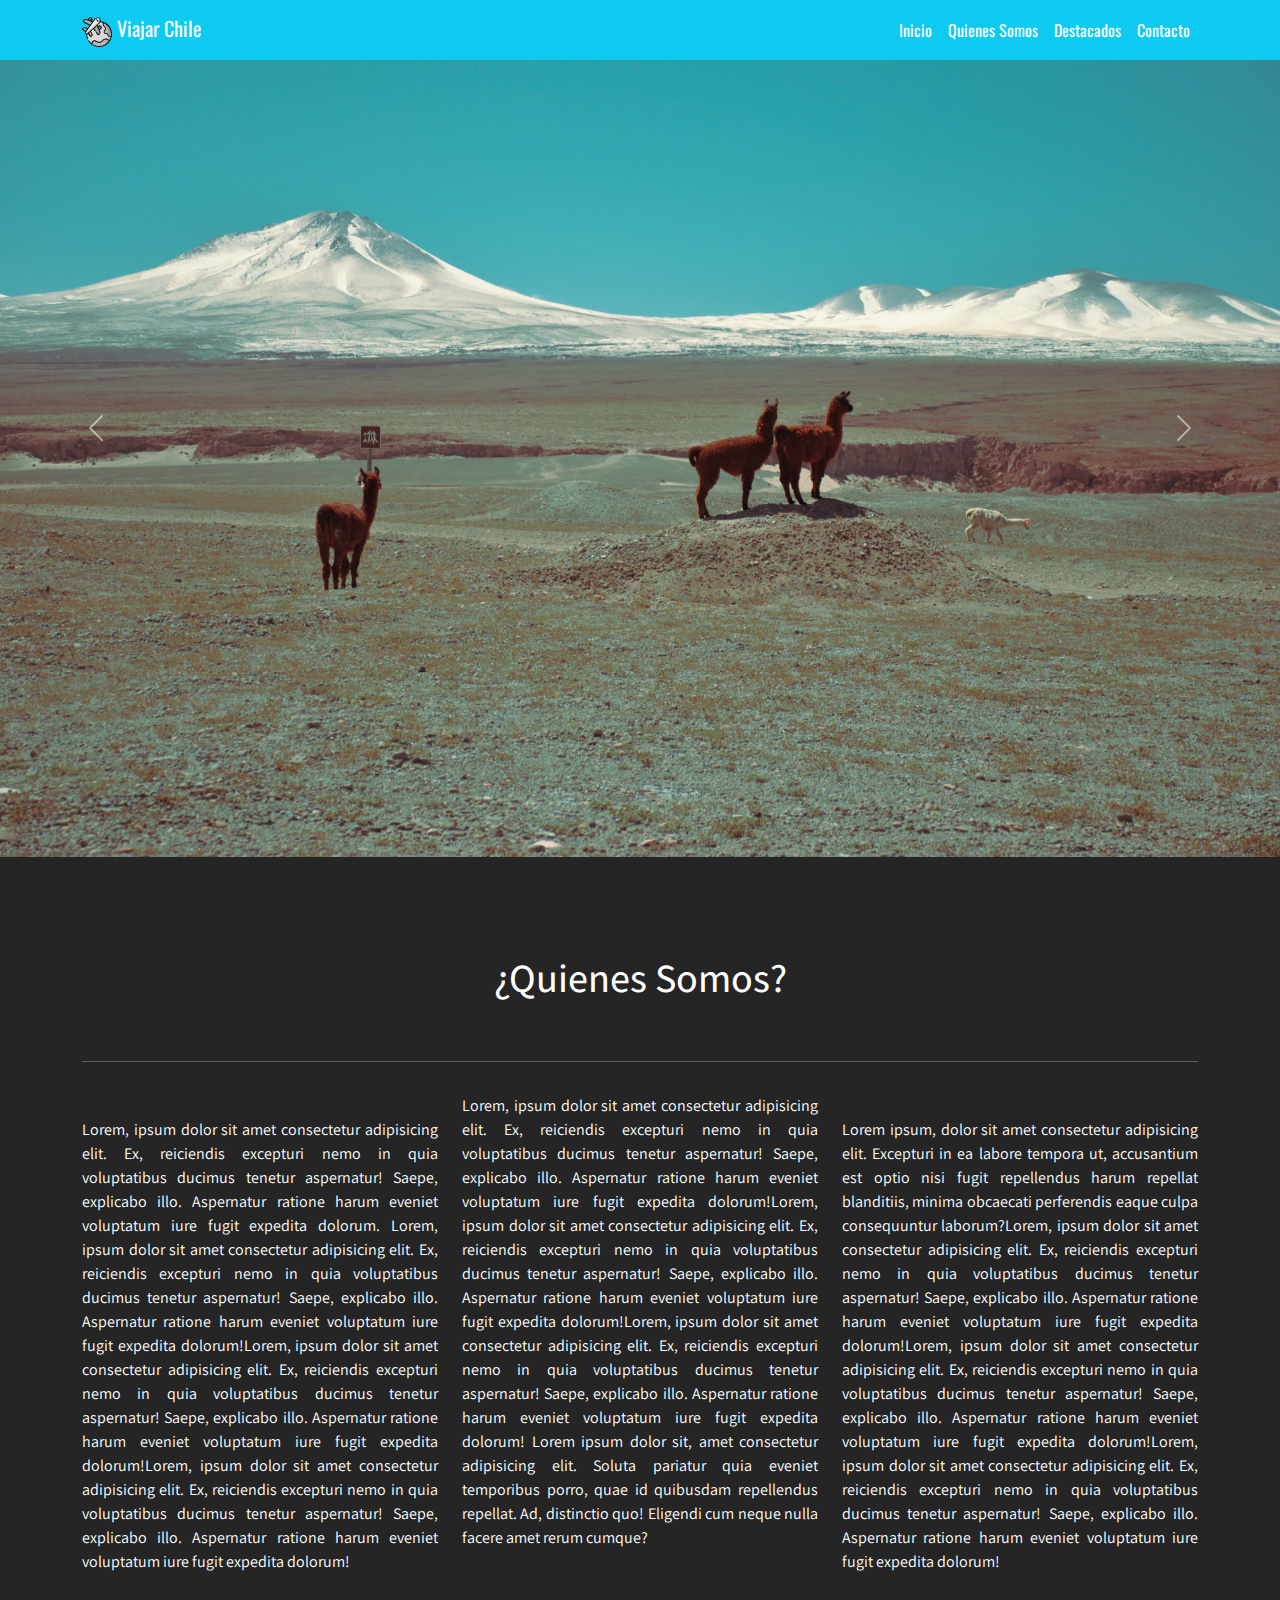
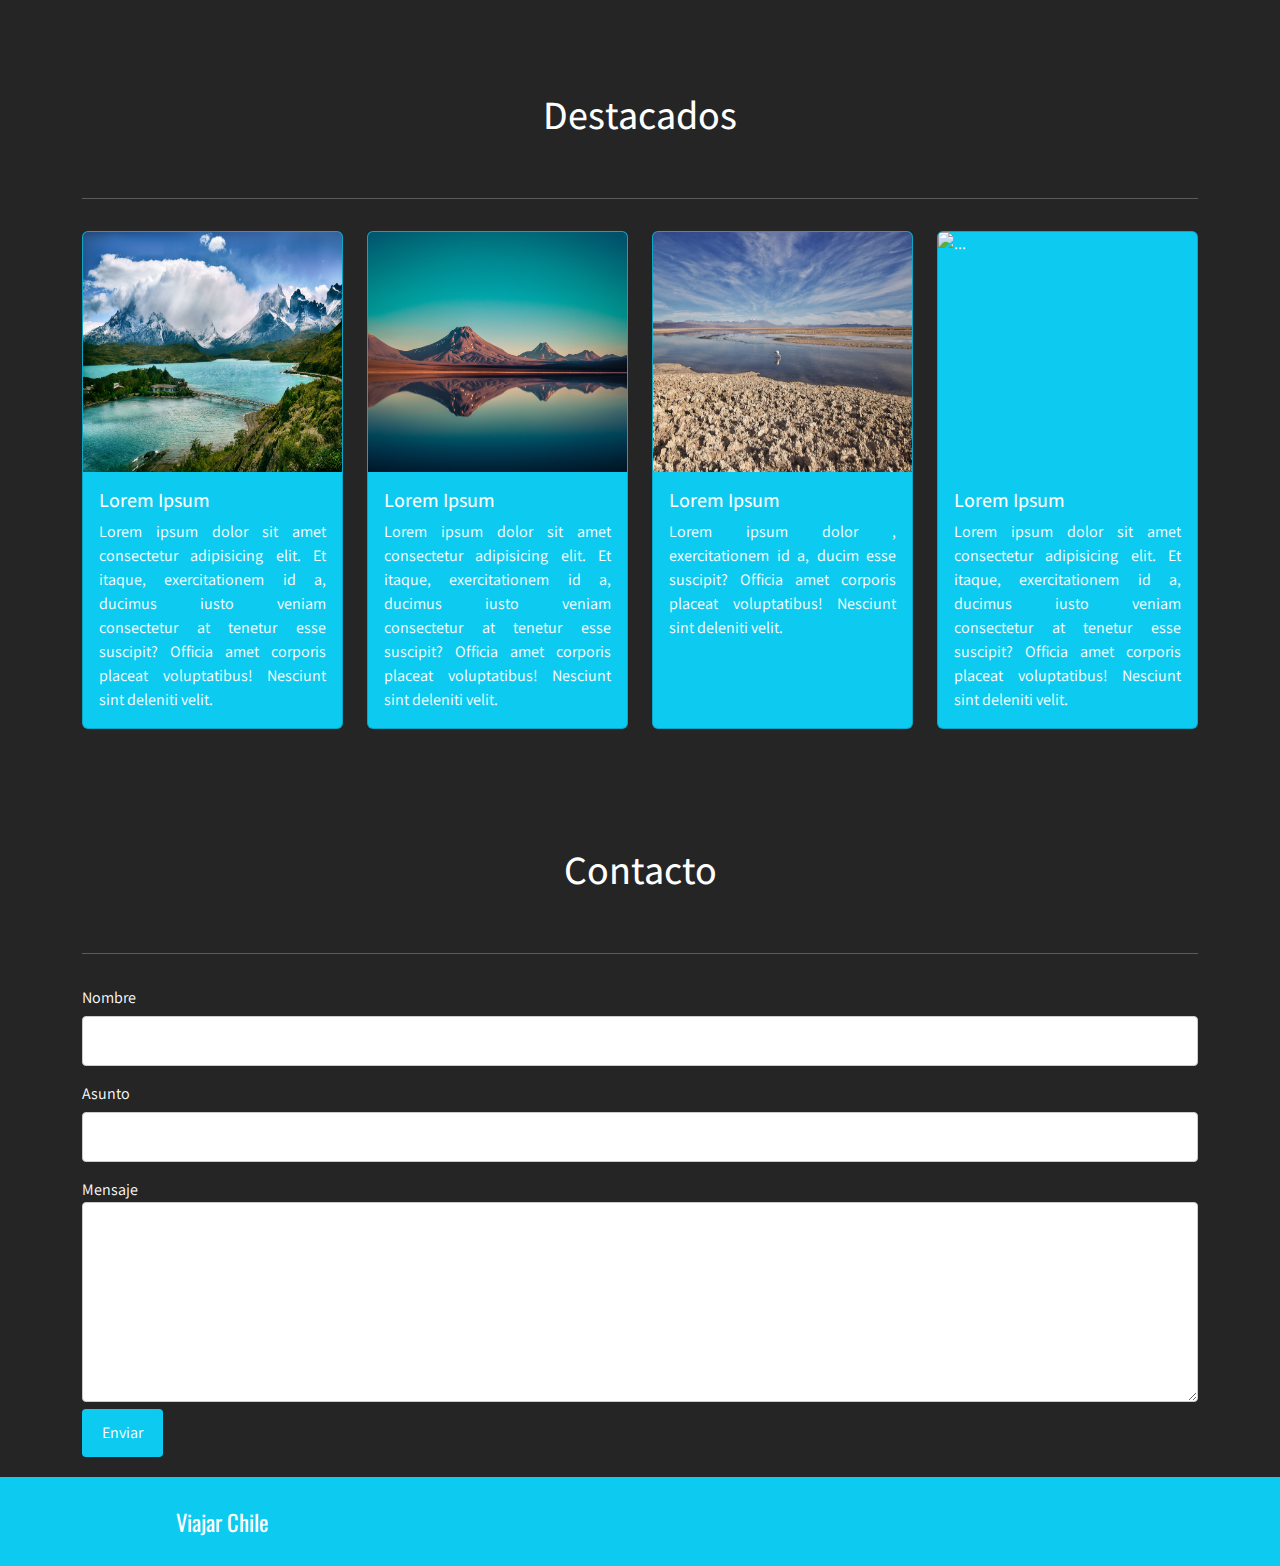
==== index.html @ 646c2cbb "se establece responsibilidad en section quienes somos" ====
<!DOCTYPE html>
<html lang="en">
<head>
    <meta charset="UTF-8">
    <meta name="viewport" content="width=device-width, initial-scale=1.0">
    <title>Viaje Chile</title>
    <link rel="shortcut icon" href="assets/img/viajes.svg" type="image/x-icon">
    <!--CSS-->
    <link rel="stylesheet" href="./assets/style/style.css">
    <!--FONT AWESOME-->
    <link rel="stylesheet" href="https://cdnjs.cloudflare.com/ajax/libs/font-awesome/6.5.1/css/all.min.css" integrity="sha512-DTOQO9RWCH3ppGqcWaEA1BIZOC6xxalwEsw9c2QQeAIftl+Vegovlnee1c9QX4TctnWMn13TZye+giMm8e2LwA==" crossorigin="anonymous" referrerpolicy="no-referrer" />
    <!--BOOSTRAP-->
    <link href="https://cdn.jsdelivr.net/npm/bootstrap@5.3.3/dist/css/bootstrap.min.css" rel="stylesheet" integrity="sha384-QWTKZyjpPEjISv5WaRU9OFeRpok6YctnYmDr5pNlyT2bRjXh0JMhjY6hW+ALEwIH" crossorigin="anonymous">
</head>
<header>
<nav class="navbar fixed-top navbar-expand-lg navbar-dark  navbar-scroll py-0" >
<div class="container">
  <a class="navbar-brand" href="#">
    <img class="logo" src="assets/img/viajes.svg" alt="logo">
      Viajar Chile
  </a>
  <button class="navbar-toggler" type="button" data-bs-toggle="collapse" data-bs-target="#navbarSupportedContent"aria-controls="navbarSupportedContent" aria-expanded="false" aria-label="Toggle navigation">
    <span class="navbar-toggler-icon"></span>
  </button>
  <div class="collapse navbar-collapse" id="navbarSupportedContent">
    <ul class="navbar-nav ms-auto mb-2 mb-lg-0">
      <li class="nav-item">
        <a class="nav-link active" aria-current="page" href="#">Inicio</a>
      </li>
      <li class="nav-item">
        <a class="nav-link" href="#quienes_somos">Quienes Somos</a>
      </li>
      <li class="nav-item">
        <a class="nav-link" href="#destacados">Destacados</a>
      </li>
      <li class="nav-item">
        <a class="nav-link" href="#contacto">Contacto</a>
      </li>
  </div>
</div>
</nav>
</header>
<body>
    

  <div id="carusel" class="carousel slide">
    <div class="carousel-inner">
      <div class="carousel-item active">
        <img src="assets/img/carousel1.jpg" class="d-block w-100" alt="...">
      </div>
      <div class="carousel-item">
        <img src="assets/img/carousel2.jpg" class="d-block w-100" alt="...">
      </div>
      <div class="carousel-item">
        <img src="assets/img/carousel3.jpg" class="d-block w-100" alt="...">
      </div>
    </div>
    <button class="carousel-control-prev" type="button" data-bs-target="#carusel" data-bs-slide="prev">
      <span class="carousel-control-prev-icon" aria-hidden="true"></span>
      <span class="visually-hidden">Previous</span>
    </button>
    <button class="carousel-control-next" type="button" data-bs-target="#carusel" data-bs-slide="next">
      <span class="carousel-control-next-icon" aria-hidden="true"></span>
      <span class="visually-hidden">Next</span>
    </button>
  </div>
  <section id="quienes_somos" class="d-none d-md-block">
    <h1>¿Quienes Somos?</h1>
    <div class="container text-center">
      <hr>
        <div class="row">
          <div class="col">
            <div class="bot"><div class="mb-4 text-white"><i class="fa-solid fa-plane"></i></div></div>
            Lorem, ipsum dolor sit amet consectetur adipisicing elit. Ex, reiciendis excepturi nemo in quia voluptatibus ducimus tenetur aspernatur! Saepe, explicabo illo. Aspernatur ratione harum eveniet voluptatum iure fugit expedita dolorum. Lorem, ipsum dolor sit amet consectetur adipisicing elit. Ex, reiciendis excepturi nemo in quia voluptatibus ducimus tenetur aspernatur! Saepe, explicabo illo. Aspernatur ratione harum eveniet voluptatum iure fugit expedita dolorum!Lorem, ipsum dolor sit amet consectetur adipisicing elit. Ex, reiciendis excepturi nemo in quia voluptatibus ducimus tenetur aspernatur! Saepe, explicabo illo. Aspernatur ratione harum eveniet voluptatum iure fugit expedita dolorum!Lorem, ipsum dolor sit amet consectetur adipisicing elit. Ex, reiciendis excepturi nemo in quia voluptatibus ducimus tenetur aspernatur! Saepe, explicabo illo. Aspernatur ratione harum eveniet voluptatum iure fugit expedita dolorum!
          </div>
          <div class="col">
            Lorem, ipsum dolor sit amet consectetur adipisicing elit. Ex, reiciendis excepturi nemo in quia voluptatibus ducimus tenetur aspernatur! Saepe, explicabo illo. Aspernatur ratione harum eveniet voluptatum iure fugit expedita dolorum!Lorem, ipsum dolor sit amet consectetur adipisicing elit. Ex, reiciendis excepturi nemo in quia voluptatibus ducimus tenetur aspernatur! Saepe, explicabo illo. Aspernatur ratione harum eveniet voluptatum iure fugit expedita dolorum!Lorem, ipsum dolor sit amet consectetur adipisicing elit. Ex, reiciendis excepturi nemo in quia voluptatibus ducimus tenetur aspernatur! Saepe, explicabo illo. Aspernatur ratione harum eveniet voluptatum iure fugit expedita dolorum!
            Lorem ipsum dolor sit, amet consectetur adipisicing elit. Soluta pariatur quia eveniet temporibus porro, quae id quibusdam repellendus repellat. Ad, distinctio quo! Eligendi cum neque nulla facere amet rerum cumque?
            <div class="bot"><div class="mt-4 text-white"><i class="fa-solid fa-mountain"></i></div></div>
          </div>
          <div class="col">
            <div class="bot"><div class="mb-4 text-white"><i class="fa-solid fa-route"></i></div></div>
            Lorem ipsum, dolor sit amet consectetur adipisicing elit. Excepturi in ea labore tempora ut, accusantium est optio nisi fugit repellendus harum repellat blanditiis, minima obcaecati perferendis eaque culpa consequuntur laborum?Lorem, ipsum dolor sit amet consectetur adipisicing elit. Ex, reiciendis excepturi nemo in quia voluptatibus ducimus tenetur aspernatur! Saepe, explicabo illo. Aspernatur ratione harum eveniet voluptatum iure fugit expedita dolorum!Lorem, ipsum dolor sit amet consectetur adipisicing elit. Ex, reiciendis excepturi nemo in quia voluptatibus ducimus tenetur aspernatur! Saepe, explicabo illo. Aspernatur ratione harum eveniet voluptatum iure fugit expedita dolorum!Lorem, ipsum dolor sit amet consectetur adipisicing elit. Ex, reiciendis excepturi nemo in quia voluptatibus ducimus tenetur aspernatur! Saepe, explicabo illo. Aspernatur ratione harum eveniet voluptatum iure fugit expedita dolorum!
          </div>
        </div>
      </div>
  </section>
  <section id="destacados">
    <h1>Destacados</h1>
  <div class="container">
    <hr>
    <div class="row row-cols-1 row-cols-md-4 g-4">
      <div class="col">
        <div class="card h-100">
          <img src="assets/img/card1.jpg" class="card-img-top" alt="...">
          <div class="card-body">
            <h5 class="card-title">Lorem Ipsum</h5>
            <p class="card-text">Lorem ipsum dolor sit amet consectetur adipisicing elit. Et itaque, exercitationem id a, ducimus iusto veniam consectetur at tenetur esse suscipit? Officia amet corporis placeat voluptatibus! Nesciunt sint deleniti velit.</p>
          </div>
        </div>
      </div>
      <div class="col">
        <div class="card h-100">
          <img src="assets/img/card2.jpg" class="card-img-top" alt="...">
          <div class="card-body">
            <h5 class="card-title">Lorem Ipsum</h5>
            <p class="card-text">Lorem ipsum dolor sit amet consectetur adipisicing elit. Et itaque, exercitationem id a, ducimus iusto veniam consectetur at tenetur esse suscipit? Officia amet corporis placeat voluptatibus! Nesciunt sint deleniti velit.</p>
          </div>
        </div>
      </div>
      <div class="col">
        <div class="card h-100">
          <img src="assets/img/card3.jpg" class="card-img-top" alt="...">
          <div class="card-body">
            <h5 class="card-title">Lorem Ipsum</h5>
            <p class="card-text">Lorem ipsum dolor , exercitationem id a, ducim esse suscipit? Officia amet corporis placeat voluptatibus! Nesciunt sint deleniti velit.</p>
          </div>
        </div>
      </div>
      <div class="col">
        <div class="card h-100">
          <img src="assets/img/card4.jpg" class="card-img-top" alt="...">
          <div class="card-body">
            <h5 class="card-title">Lorem Ipsum</h5>
            <p class="card-text">Lorem ipsum dolor sit amet consectetur adipisicing elit. Et itaque, exercitationem id a, ducimus iusto veniam consectetur at tenetur esse suscipit? Officia amet corporis placeat voluptatibus! Nesciunt sint deleniti velit.</p>
          </div>
        </div>
      </div>
    </div>
  </div>
  </section>
  <section id="contacto">
    <h1>Contacto</h1>
  <div class="container">
    <hr>
    <form action="/action_page.php" id="form">
      <label for="fname">Nombre</label>
      <input type="text" id="fname" name="firstname" >
  
      <label for="lname">Asunto</label>
      <input type="text" id="lname" name="lastname" >
  
      
  
      <label for="subject">Mensaje</label>
      <textarea id="subject" name="subject"  style="height:200px"></textarea>
  
      <input type="submit" value="Enviar">
    </form>
  </div>
  </section>
  <footer class="footer-cont">
    <div class="container">
      <div class="d-flex justify-content-between py-1 my-1">
        <div class="foot-text nav col-md-3 justify-content-center">
          <a href=""><span class="logo-footer">Viajar Chile</span></a>
        </div>
        <ul class="nav col-md-4 justify-content-center">
          <li class="m-3 text-white"><a href=""><i class="fa-brands fa-github"></i></a></li>
          <li class="m-3 text-white"><a href=""><i class="fa-brands fa-linkedin"></i></a></li>
          <li class="m-3 text-white"><a href=""><i class="fa-brands fa-square-twitter"></i></a></li>
          <li class="m-3 text-white"><a href=""><i class="fa-brands fa-square-facebook"></i></a></li>
        </ul>
      </div>
    </div>
  </footer>
    <!--Boostrap-->
    <script src="https://cdn.jsdelivr.net/npm/bootstrap@5.3.3/dist/js/bootstrap.bundle.min.js" integrity="sha384-YvpcrYf0tY3lHB60NNkmXc5s9fDVZLESaAA55NDzOxhy9GkcIdslK1eN7N6jIeHz" crossorigin="anonymous"></script>
    <!--jQuery-->
    <script src="https://code.jquery.com/jquery-3.7.1.min.js" integrity="sha256-/JqT3SQfawRcv/BIHPThkBvs0OEvtFFmqPF/lYI/Cxo=" crossorigin="anonymous"></script>
    <!--Script jQuery-->
    <script src="./assets/js/script.js"></script>
</body>
</html>
---- assets/style/style.css ----
/*FUENTE GOOGLE FONT*/
@import url('https://fonts.googleapis.com/css2?family=Assistant&family=Oswald:wght@200..700&display=swap');

.logo{
    max-width: 5%;
    filter: grayscale(100%);
}
.logo:hover{
    filter: grayscale(0%);
}

.navbar{
    font-family: "Oswald";
    transition: all 0.5s;
    padding-top: 0 !important;
    padding-bottom: 0 !important;
    height: 60px !important;
}

.navbar-scroll{
    background-color:  rgb(13,202,240);
}

body {
    background-color:  rgb(37, 37, 37) !important;
    color: white !important;
}

#quienes_somos, #destacados, #contacto{
    padding-top: 6rem;
    text-align: center;
    font-family: "Assistant";
    font-style: normal;
}

h1{
    padding-bottom: 1rem;
}

hr{
    padding-bottom: 1rem;
}




.col{
    text-align: justify;
    text-justify: inter-word;
}

.bot{
    background-color: rgb(13,202,240);
    text-align: center;
    font-size: 2rem;
    margin: 0;
}

.card{
    color: rgb(255, 255, 255) !important;
    background-color: rgb(13,202,240) !important;
}

input[type=text], select, textarea {
    width: 100%;
    padding: 12px;
    border: 1px solid #ccc;
    border-radius: 4px;
    box-sizing: border-box;
    margin-top: 6px;
    margin-bottom: 16px;
    resize: vertical;
    }

input[type=submit] {
    background-color: rgb(13,202,240);
    color: white;
    padding: 12px 20px;
    border: none;
    border-radius: 4px;
    cursor: pointer;
}

input[type=submit]:hover {
    background-color: rgb(12, 174, 206) ;
}

.container {
    border-radius: 5px;
    padding: 20px;
}

#form{
    text-align: left;
}

.card-img-top{
    width: auto;
    height: 15rem;
}

.footer-cont {
    position: bottom;
    left: 0;
    bottom: 0;
    width: 100%;
    font-family: "Oswald";
    background-color: rgb(13,202,240) !important;
    text-decoration: none;
    font-size: 1.4rem; 
    padding-top: 0 !important;
    padding-bottom: 0 !important;
    height: auto;
}


.container a {
    color: #ffffff;
    text-decoration: none;
}

.container a:hover {
    color: #cbcbcb;
}
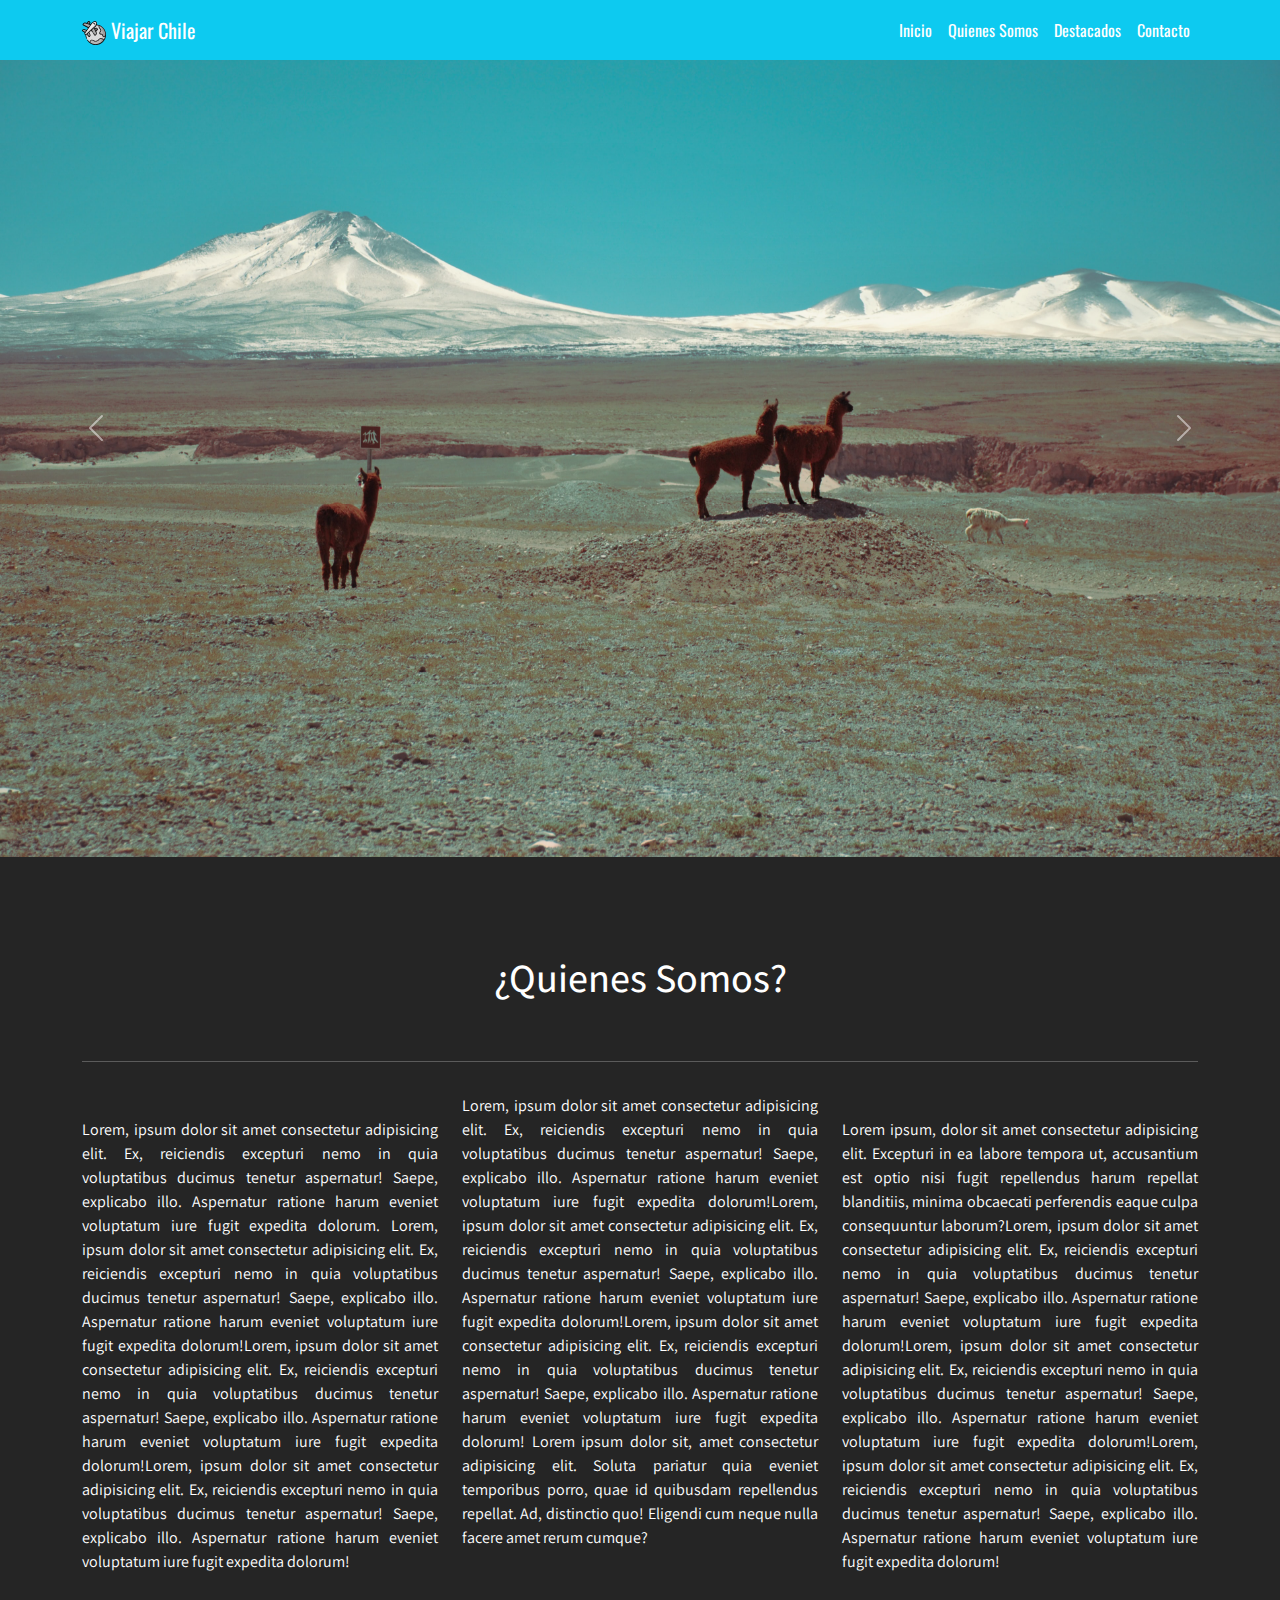
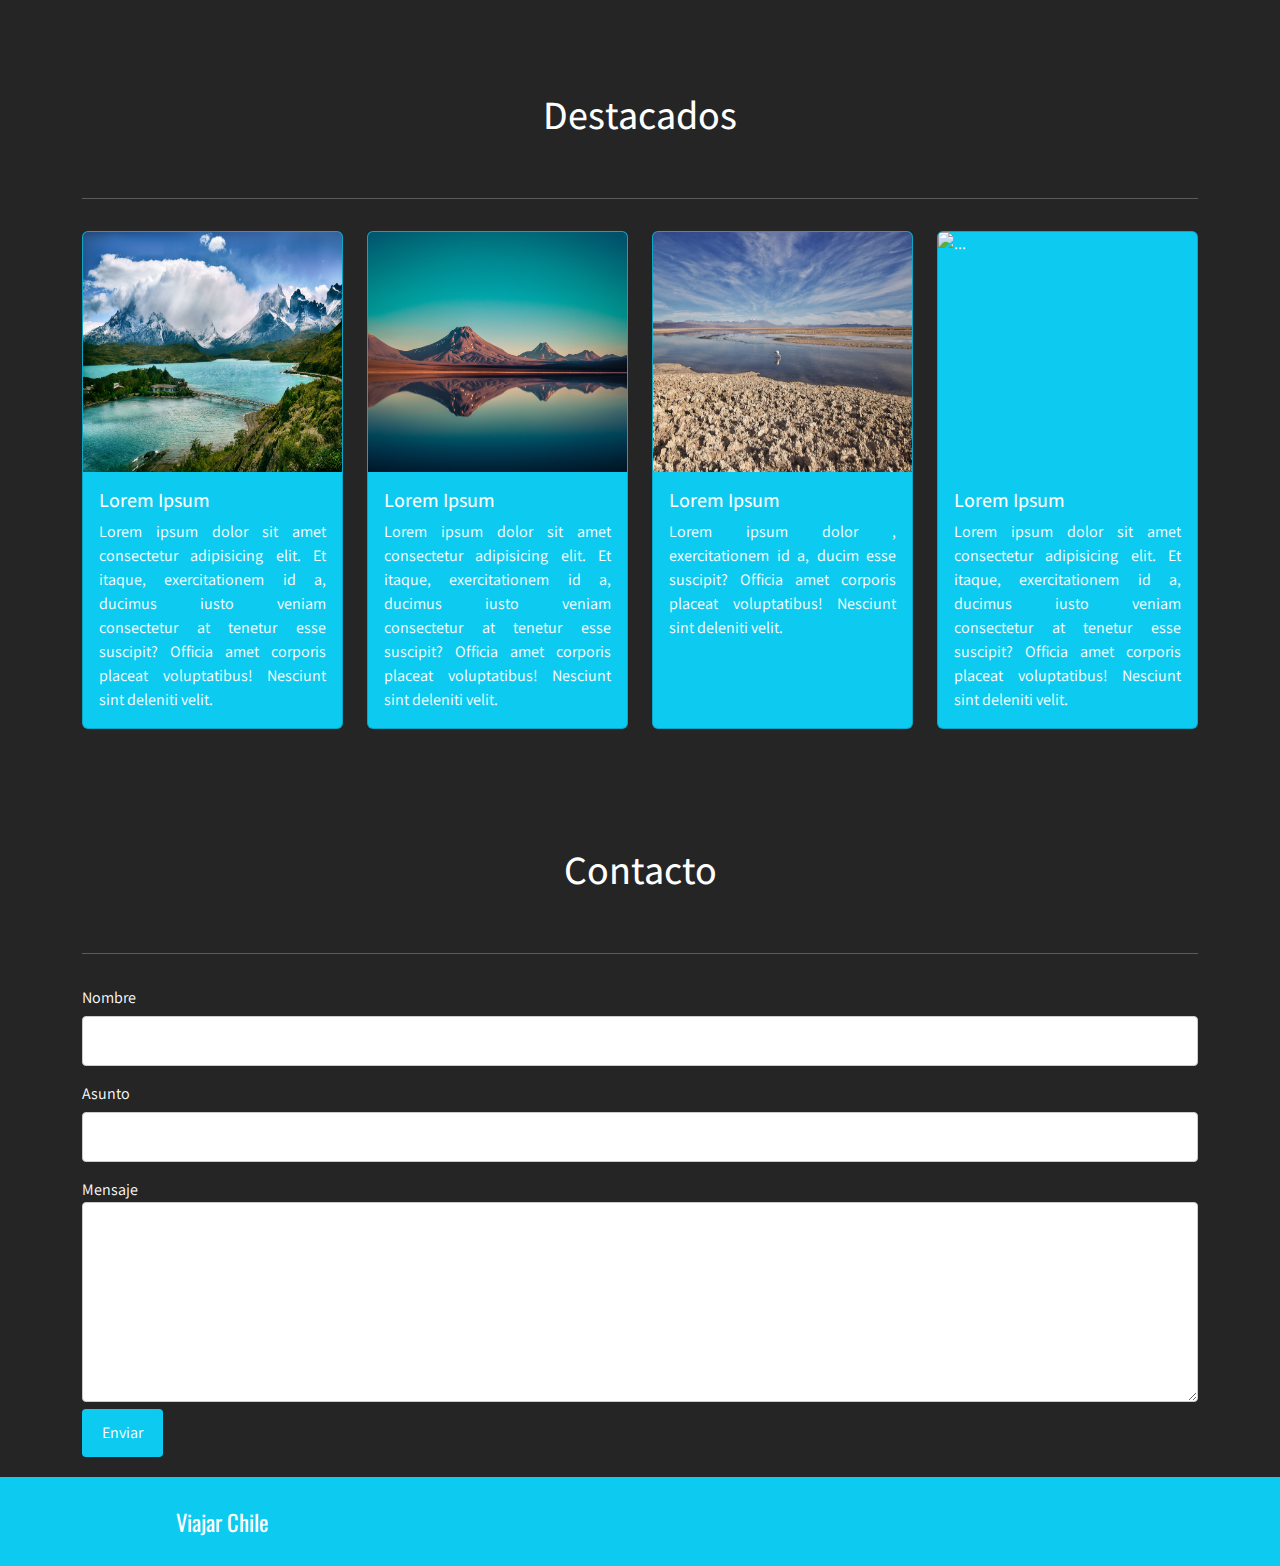
==== commit ee31a77f: "se mejora error boton hambuirguesa" ====
--- a/index.html
+++ b/index.html
@@ -13,13 +13,13 @@
     <link href="https://cdn.jsdelivr.net/npm/bootstrap@5.3.3/dist/css/bootstrap.min.css" rel="stylesheet" integrity="sha384-QWTKZyjpPEjISv5WaRU9OFeRpok6YctnYmDr5pNlyT2bRjXh0JMhjY6hW+ALEwIH" crossorigin="anonymous">
 </head>
 <header>
-<nav class="navbar fixed-top navbar-expand-lg navbar-dark  navbar-scroll py-0" >
+<nav class="navbar fixed-top navbar-expand-lg navbar-dark navbar-scroll" >
 <div class="container">
   <a class="navbar-brand" href="#">
     <img class="logo" src="assets/img/viajes.svg" alt="logo">
       Viajar Chile
   </a>
-  <button class="navbar-toggler" type="button" data-bs-toggle="collapse" data-bs-target="#navbarSupportedContent"aria-controls="navbarSupportedContent" aria-expanded="false" aria-label="Toggle navigation">
+  <button class="navbar-toggler order-0" type="button" data-bs-toggle="collapse" data-bs-target="#navbarSupportedContent"aria-controls="navbarSupportedContent" aria-expanded="false" aria-label="Toggle navigation">
     <span class="navbar-toggler-icon"></span>
   </button>
   <div class="collapse navbar-collapse" id="navbarSupportedContent">
@@ -44,25 +44,27 @@
     
 
   <div id="carusel" class="carousel slide">
-    <div class="carousel-inner">
-      <div class="carousel-item active">
-        <img src="assets/img/carousel1.jpg" class="d-block w-100" alt="...">
+    <div id="carouselExampleAutoplaying" class="carousel slide carousel-fade" data-bs-ride="carousel" data-bs-interval="1500">
+      <div class="carousel-inner">
+        <div class="carousel-item active">
+          <img src="assets/img/carousel1.jpg" class="d-block w-100" alt="...">
+        </div>
+        <div class="carousel-item">
+          <img src="assets/img/carousel2.jpg" class="d-block w-100" alt="...">
+        </div>
+        <div class="carousel-item">
+          <img src="assets/img/carousel3.jpg" class="d-block w-100" alt="...">
+        </div>
       </div>
-      <div class="carousel-item">
-        <img src="assets/img/carousel2.jpg" class="d-block w-100" alt="...">
-      </div>
-      <div class="carousel-item">
-        <img src="assets/img/carousel3.jpg" class="d-block w-100" alt="...">
-      </div>
+      <button class="carousel-control-prev" type="button" data-bs-target="#carusel" data-bs-slide="prev">
+        <span class="carousel-control-prev-icon" aria-hidden="true"></span>
+        <span class="visually-hidden">Previous</span>
+      </button>
+      <button class="carousel-control-next" type="button" data-bs-target="#carusel" data-bs-slide="next">
+        <span class="carousel-control-next-icon" aria-hidden="true"></span>
+        <span class="visually-hidden">Next</span>
+      </button>
     </div>
-    <button class="carousel-control-prev" type="button" data-bs-target="#carusel" data-bs-slide="prev">
-      <span class="carousel-control-prev-icon" aria-hidden="true"></span>
-      <span class="visually-hidden">Previous</span>
-    </button>
-    <button class="carousel-control-next" type="button" data-bs-target="#carusel" data-bs-slide="next">
-      <span class="carousel-control-next-icon" aria-hidden="true"></span>
-      <span class="visually-hidden">Next</span>
-    </button>
   </div>
   <section id="quienes_somos" class="d-none d-md-block">
     <h1>¿Quienes Somos?</h1>
--- a/assets/style/style.css
+++ b/assets/style/style.css
@@ -2,7 +2,7 @@
 @import url('https://fonts.googleapis.com/css2?family=Assistant&family=Oswald:wght@200..700&display=swap');
 
 .logo{
-    max-width: 5%;
+    max-width: 1.5rem;
     filter: grayscale(100%);
 }
 .logo:hover{
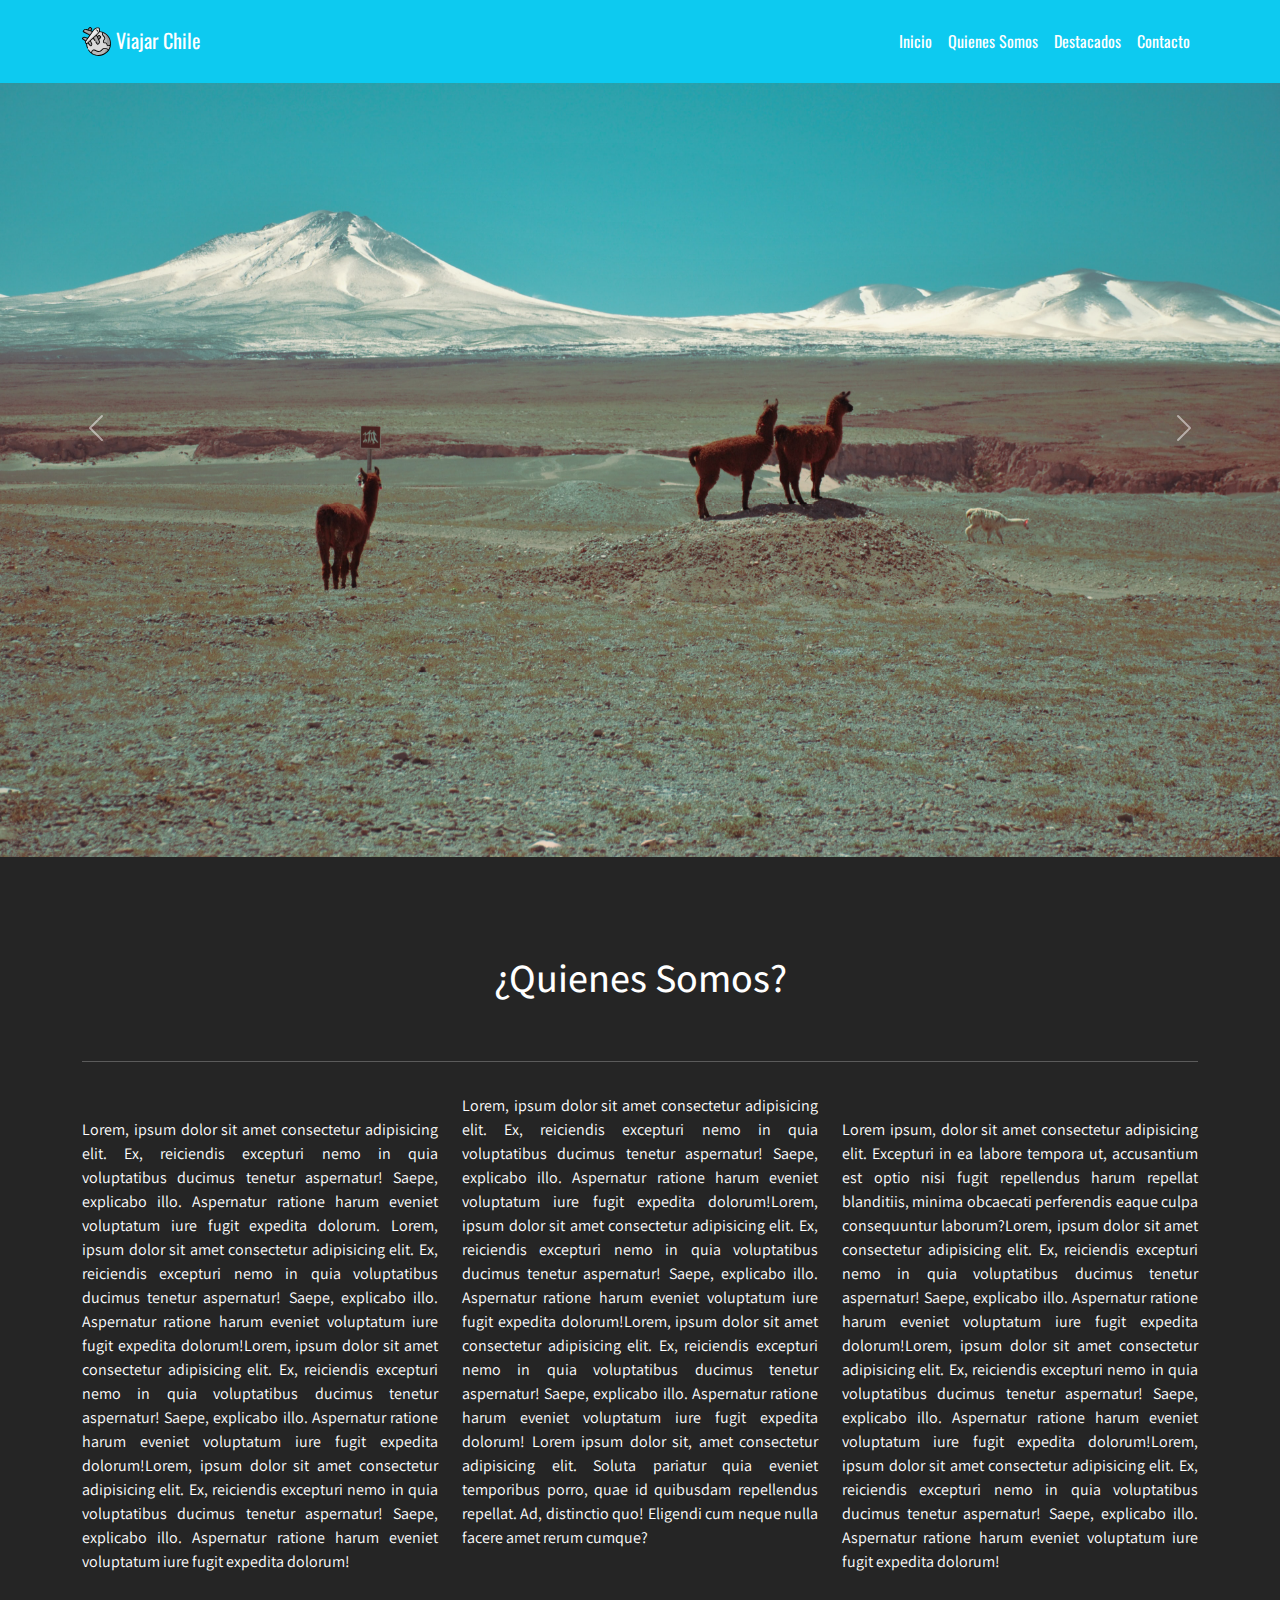
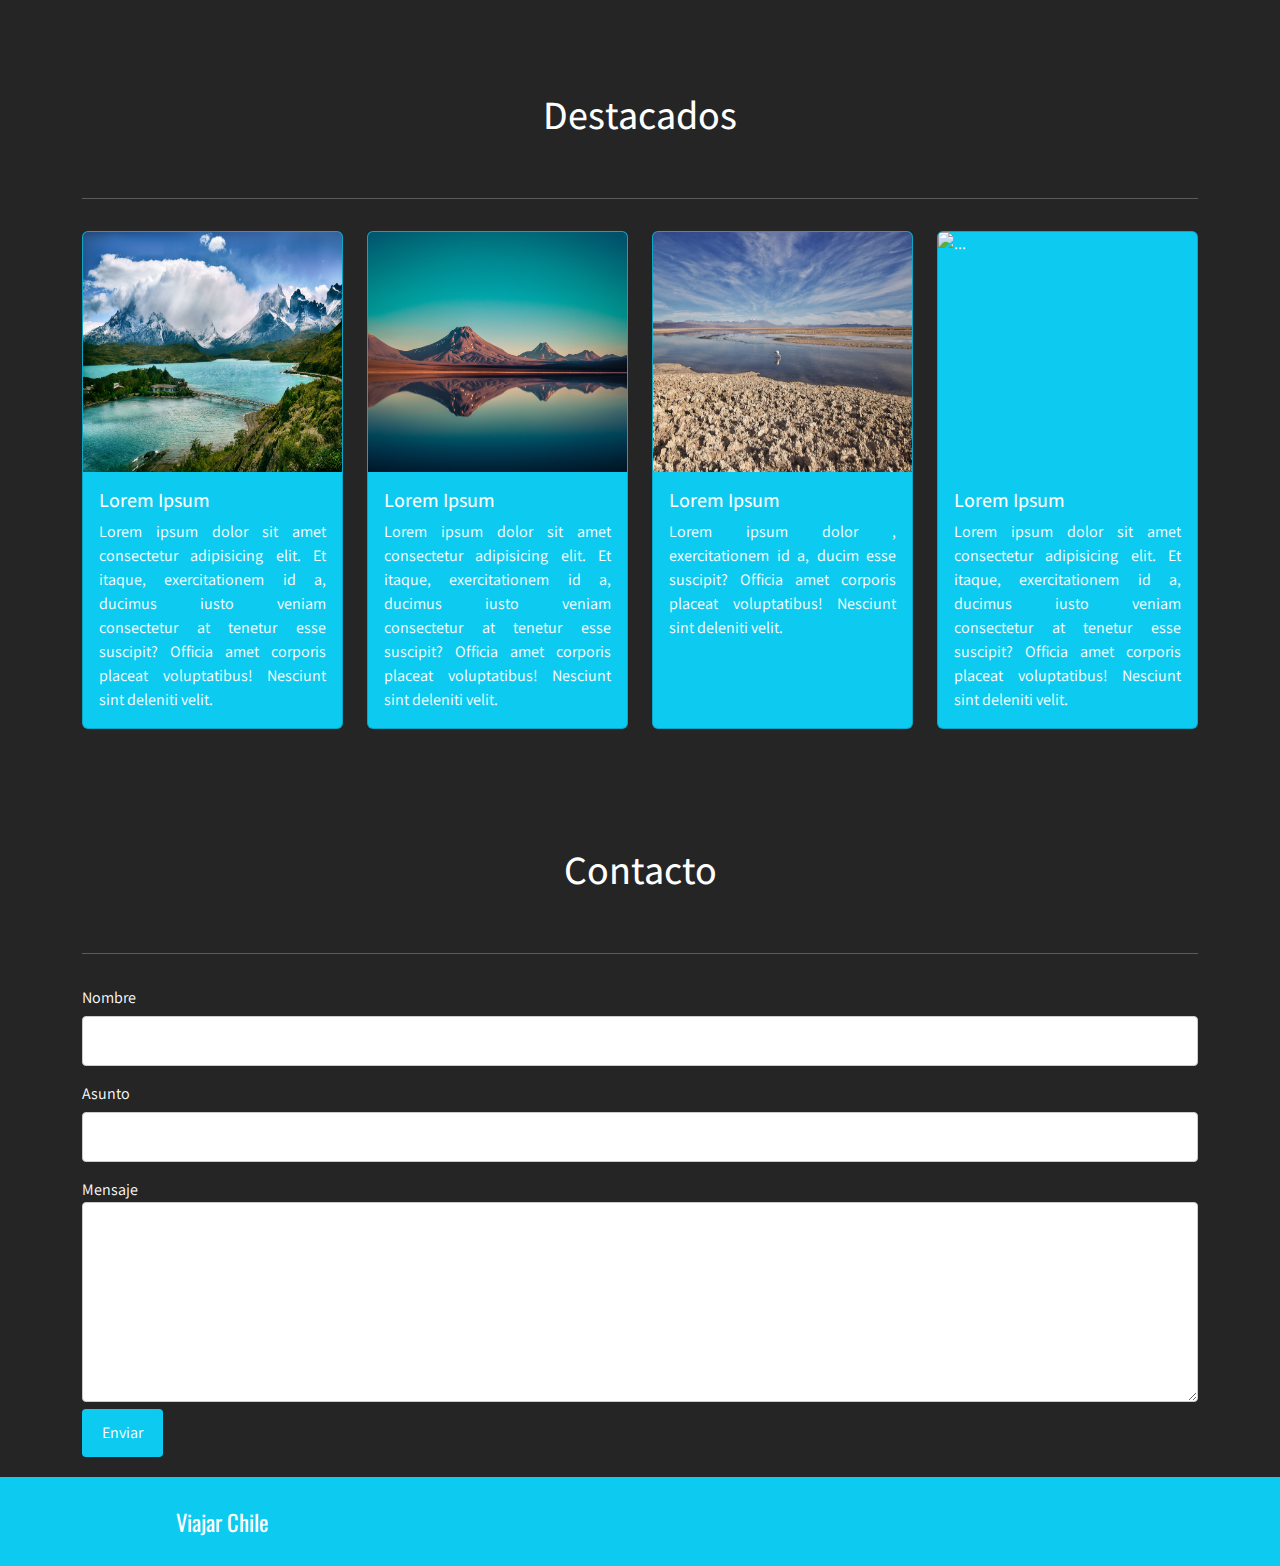
==== commit 9614aa4b: "navbar height fixed respon" ====
--- a/index.html
+++ b/index.html
@@ -19,7 +19,7 @@
     <img class="logo" src="assets/img/viajes.svg" alt="logo">
       Viajar Chile
   </a>
-  <button class="navbar-toggler order-0" type="button" data-bs-toggle="collapse" data-bs-target="#navbarSupportedContent"aria-controls="navbarSupportedContent" aria-expanded="false" aria-label="Toggle navigation">
+  <button class="navbar-toggler" type="button" data-bs-toggle="collapse" data-bs-target="#navbarSupportedContent"aria-controls="navbarSupportedContent" aria-expanded="false" aria-label="Toggle navigation">
     <span class="navbar-toggler-icon"></span>
   </button>
   <div class="collapse navbar-collapse" id="navbarSupportedContent">
--- a/assets/style/style.css
+++ b/assets/style/style.css
@@ -2,8 +2,9 @@
 @import url('https://fonts.googleapis.com/css2?family=Assistant&family=Oswald:wght@200..700&display=swap');
 
 .logo{
-    max-width: 1.5rem;
+    max-width: 1.8rem;
     filter: grayscale(100%);
+    transform: translateY(-2px);
 }
 .logo:hover{
     filter: grayscale(0%);
@@ -14,7 +15,6 @@
     transition: all 0.5s;
     padding-top: 0 !important;
     padding-bottom: 0 !important;
-    height: 60px !important;
 }
 
 .navbar-scroll{
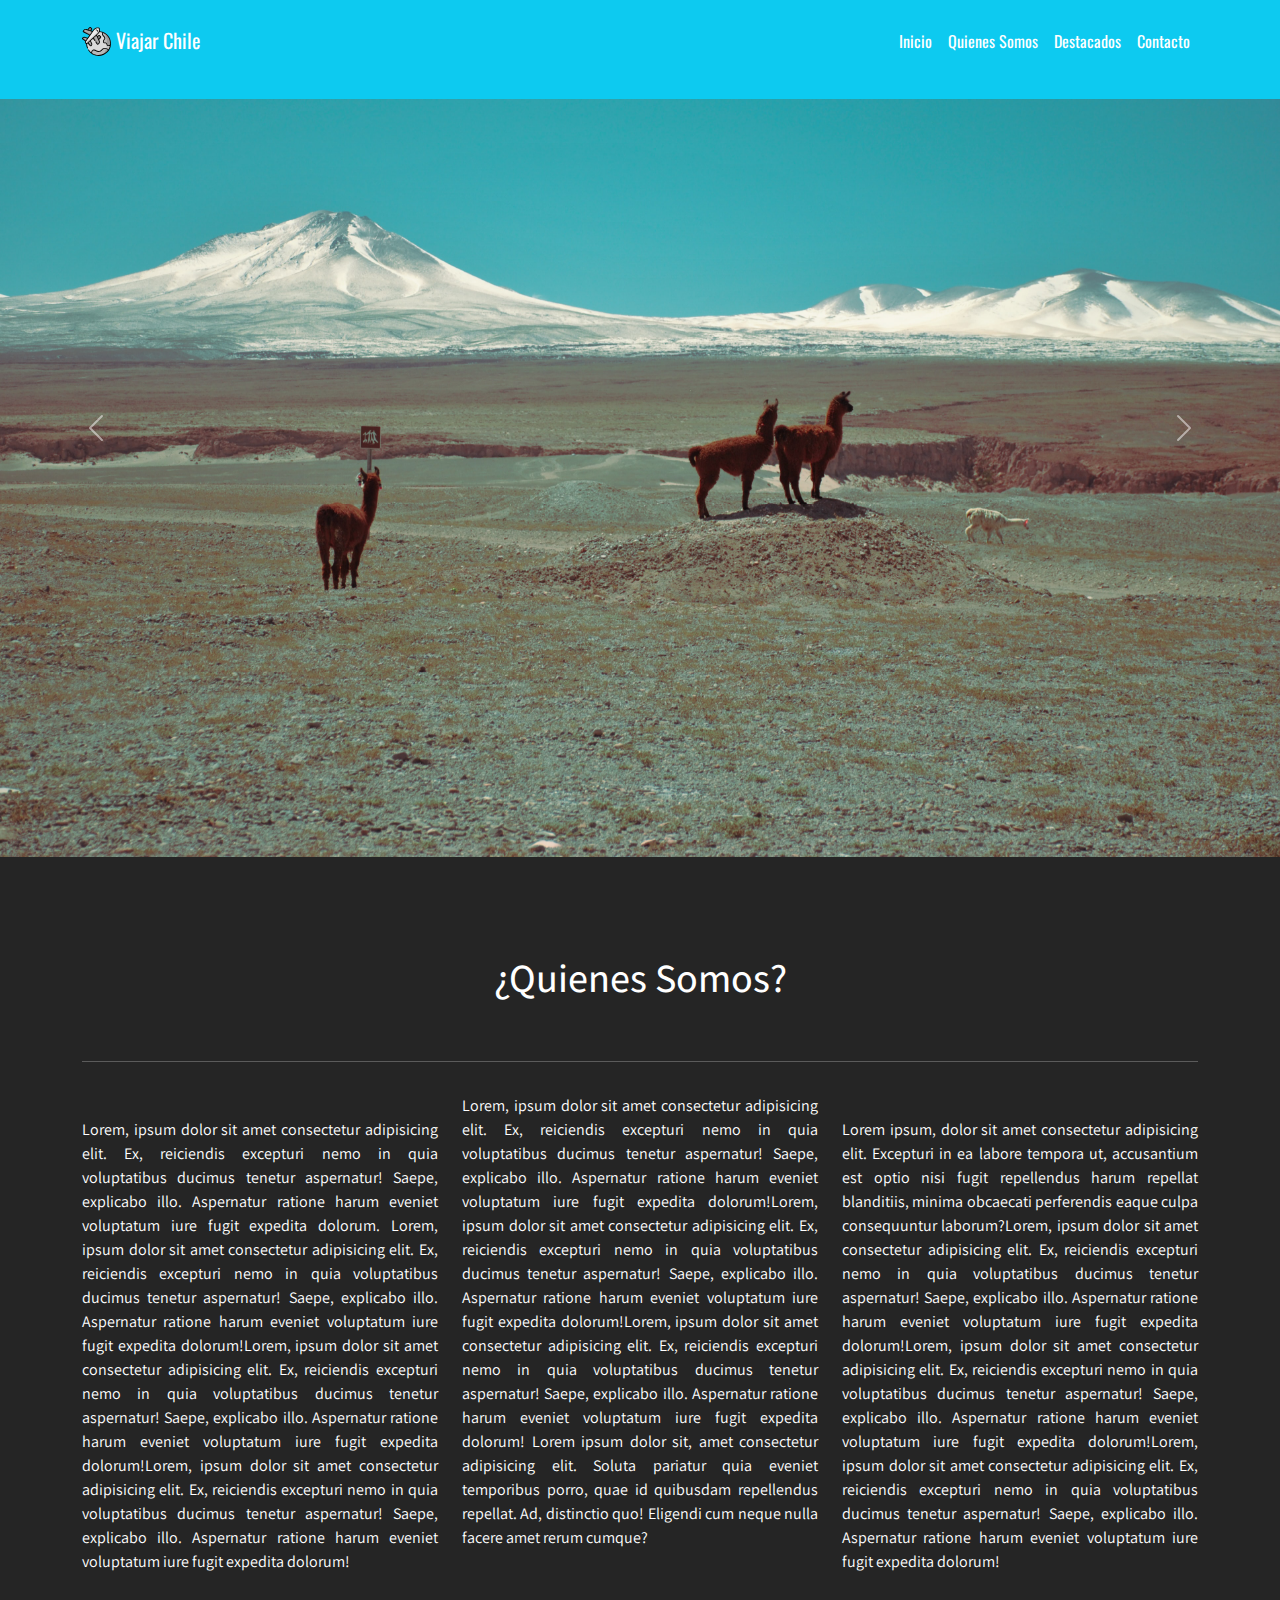
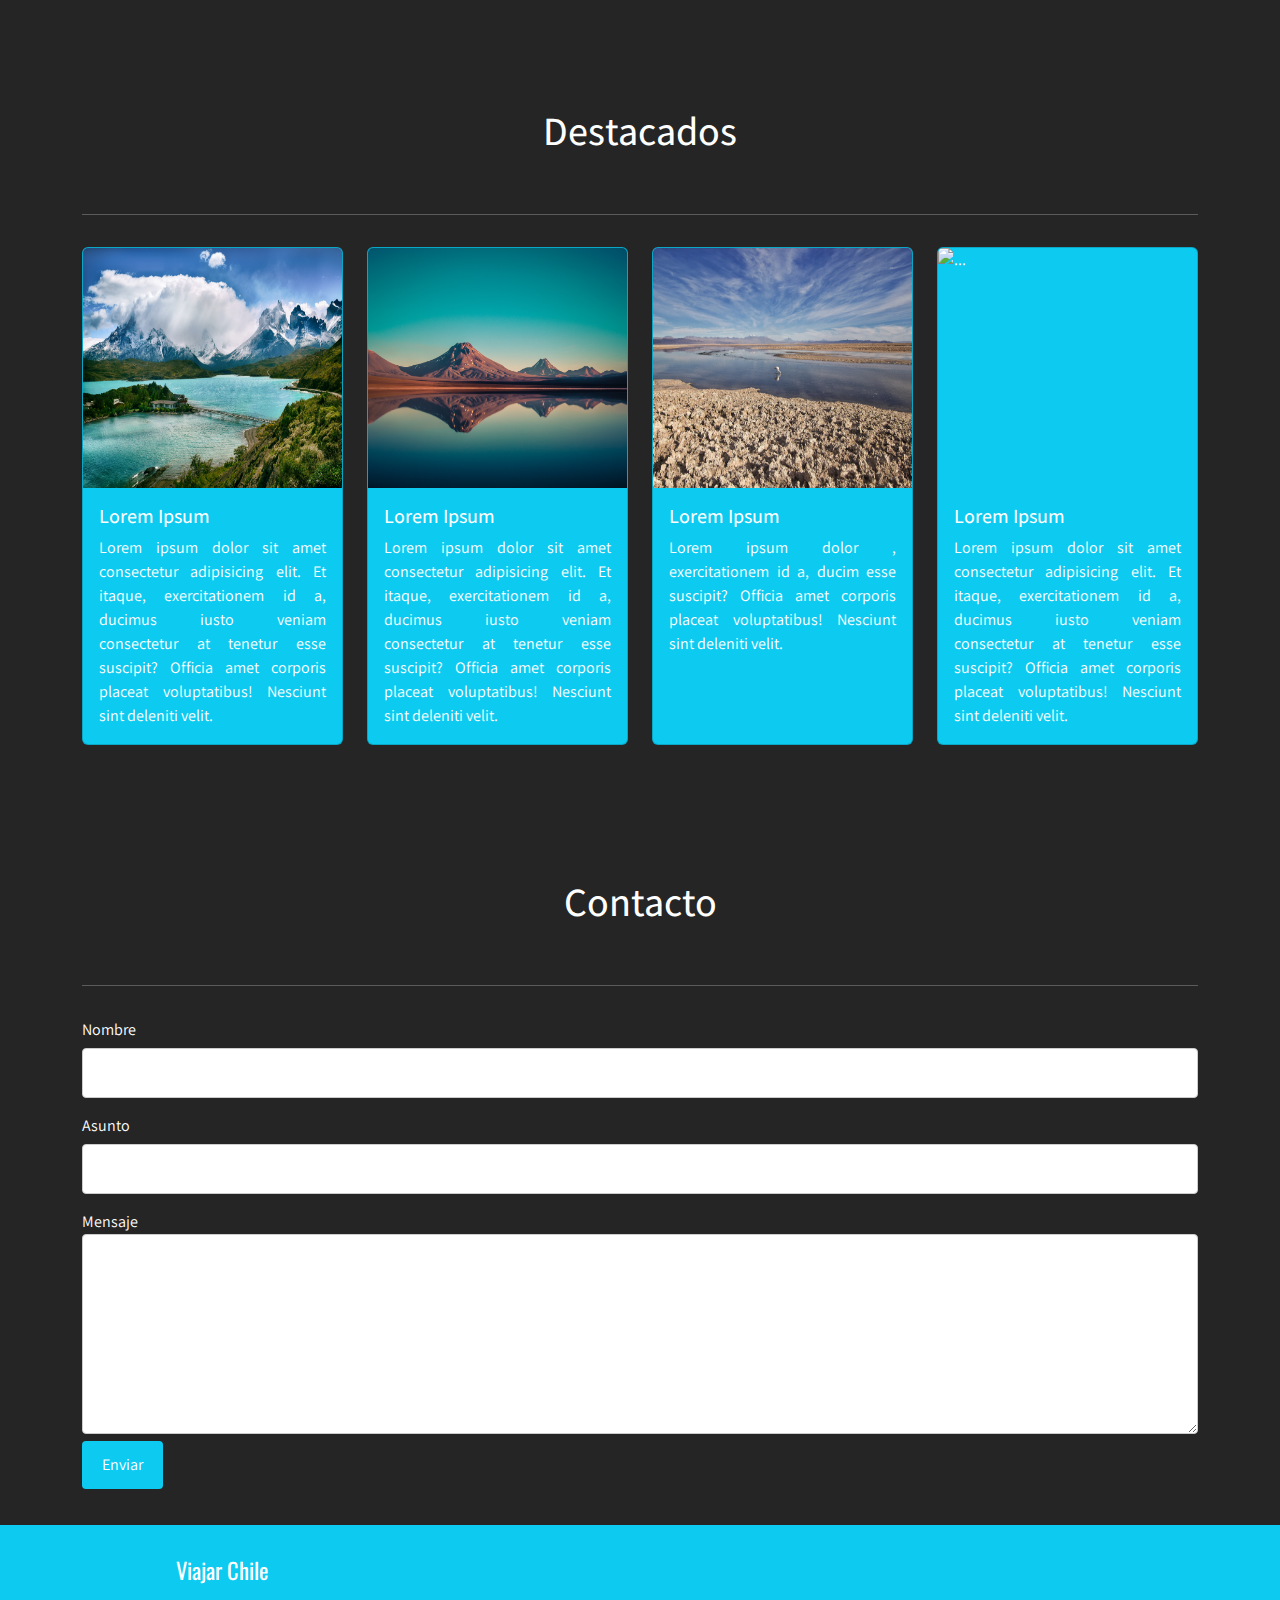
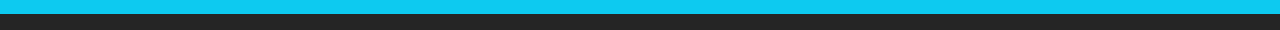
==== commit 2d7965d0: "modofocacion de section quienes somos, d-none" ====
--- a/index.html
+++ b/index.html
@@ -27,7 +27,7 @@
       <li class="nav-item">
         <a class="nav-link active" aria-current="page" href="#">Inicio</a>
       </li>
-      <li class="nav-item">
+      <li class="nav-item d-none d-md-block">
         <a class="nav-link" href="#quienes_somos">Quienes Somos</a>
       </li>
       <li class="nav-item">
@@ -44,7 +44,7 @@
     
 
   <div id="carusel" class="carousel slide">
-    <div id="carouselExampleAutoplaying" class="carousel slide carousel-fade" data-bs-ride="carousel" data-bs-interval="1500">
+    <div id="carouselExampleAutoplaying" class="carousel slide" data-bs-ride="carousel" data-bs-interval="3000">
       <div class="carousel-inner">
         <div class="carousel-item active">
           <img src="assets/img/carousel1.jpg" class="d-block w-100" alt="...">
@@ -158,10 +158,10 @@
           <a href=""><span class="logo-footer">Viajar Chile</span></a>
         </div>
         <ul class="nav col-md-4 justify-content-center">
-          <li class="m-3 text-white"><a href=""><i class="fa-brands fa-github"></i></a></li>
-          <li class="m-3 text-white"><a href=""><i class="fa-brands fa-linkedin"></i></a></li>
-          <li class="m-3 text-white"><a href=""><i class="fa-brands fa-square-twitter"></i></a></li>
-          <li class="m-3 text-white"><a href=""><i class="fa-brands fa-square-facebook"></i></a></li>
+          <li class="mx-2 text-white"><a href=""><i class="fa-brands fa-github"></i></a></li>
+          <li class="mx-2 text-white"><a href=""><i class="fa-brands fa-linkedin"></i></a></li>
+          <li class="mx-2 text-white"><a href=""><i class="fa-brands fa-square-twitter"></i></a></li>
+          <li class="mx-2 text-white"><a href=""><i class="fa-brands fa-square-facebook"></i></a></li>
         </ul>
       </div>
     </div>
--- a/assets/style/style.css
+++ b/assets/style/style.css
@@ -40,9 +40,6 @@
 hr{
     padding-bottom: 1rem;
 }
-
-
-
 
 .col{
     text-align: justify;
@@ -88,6 +85,7 @@
 .container {
     border-radius: 5px;
     padding: 20px;
+    margin-bottom: 1rem;
 }
 
 #form{
@@ -121,4 +119,5 @@
 
 .container a:hover {
     color: #cbcbcb;
-}+}
+
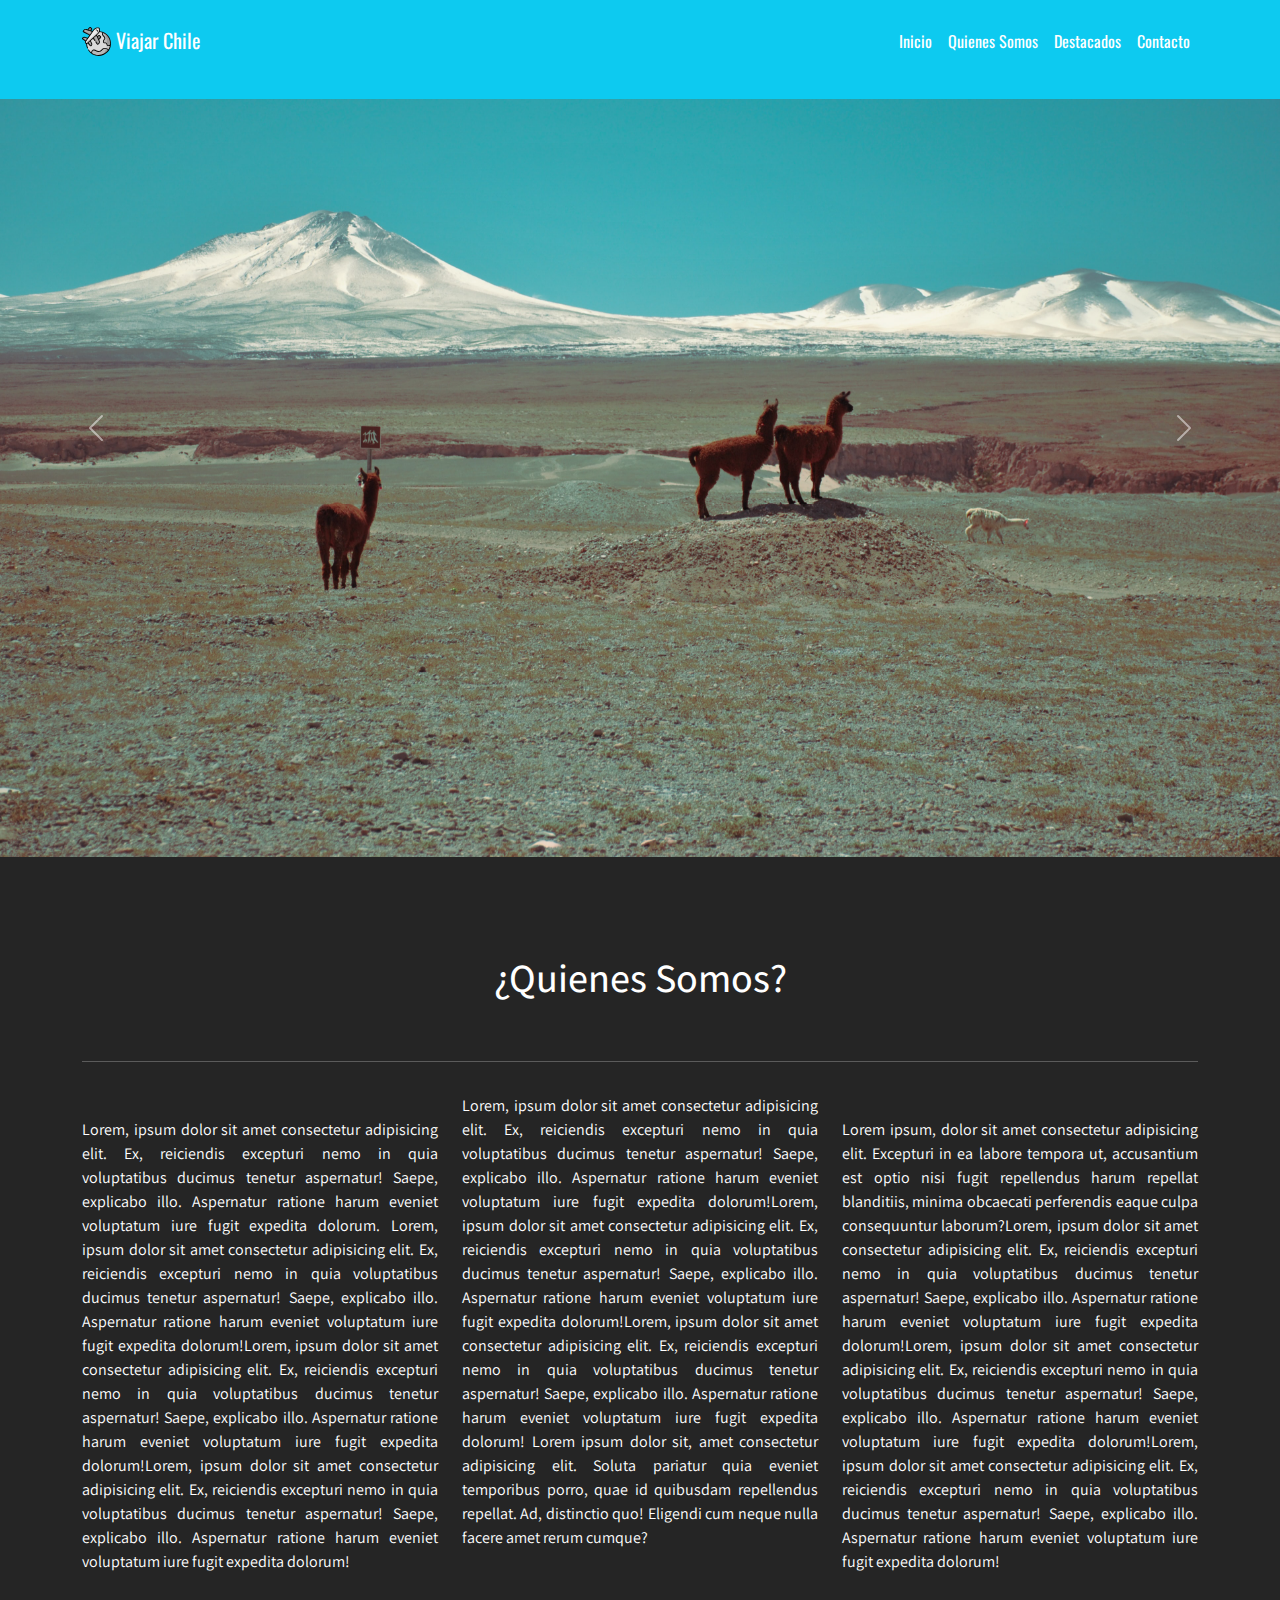
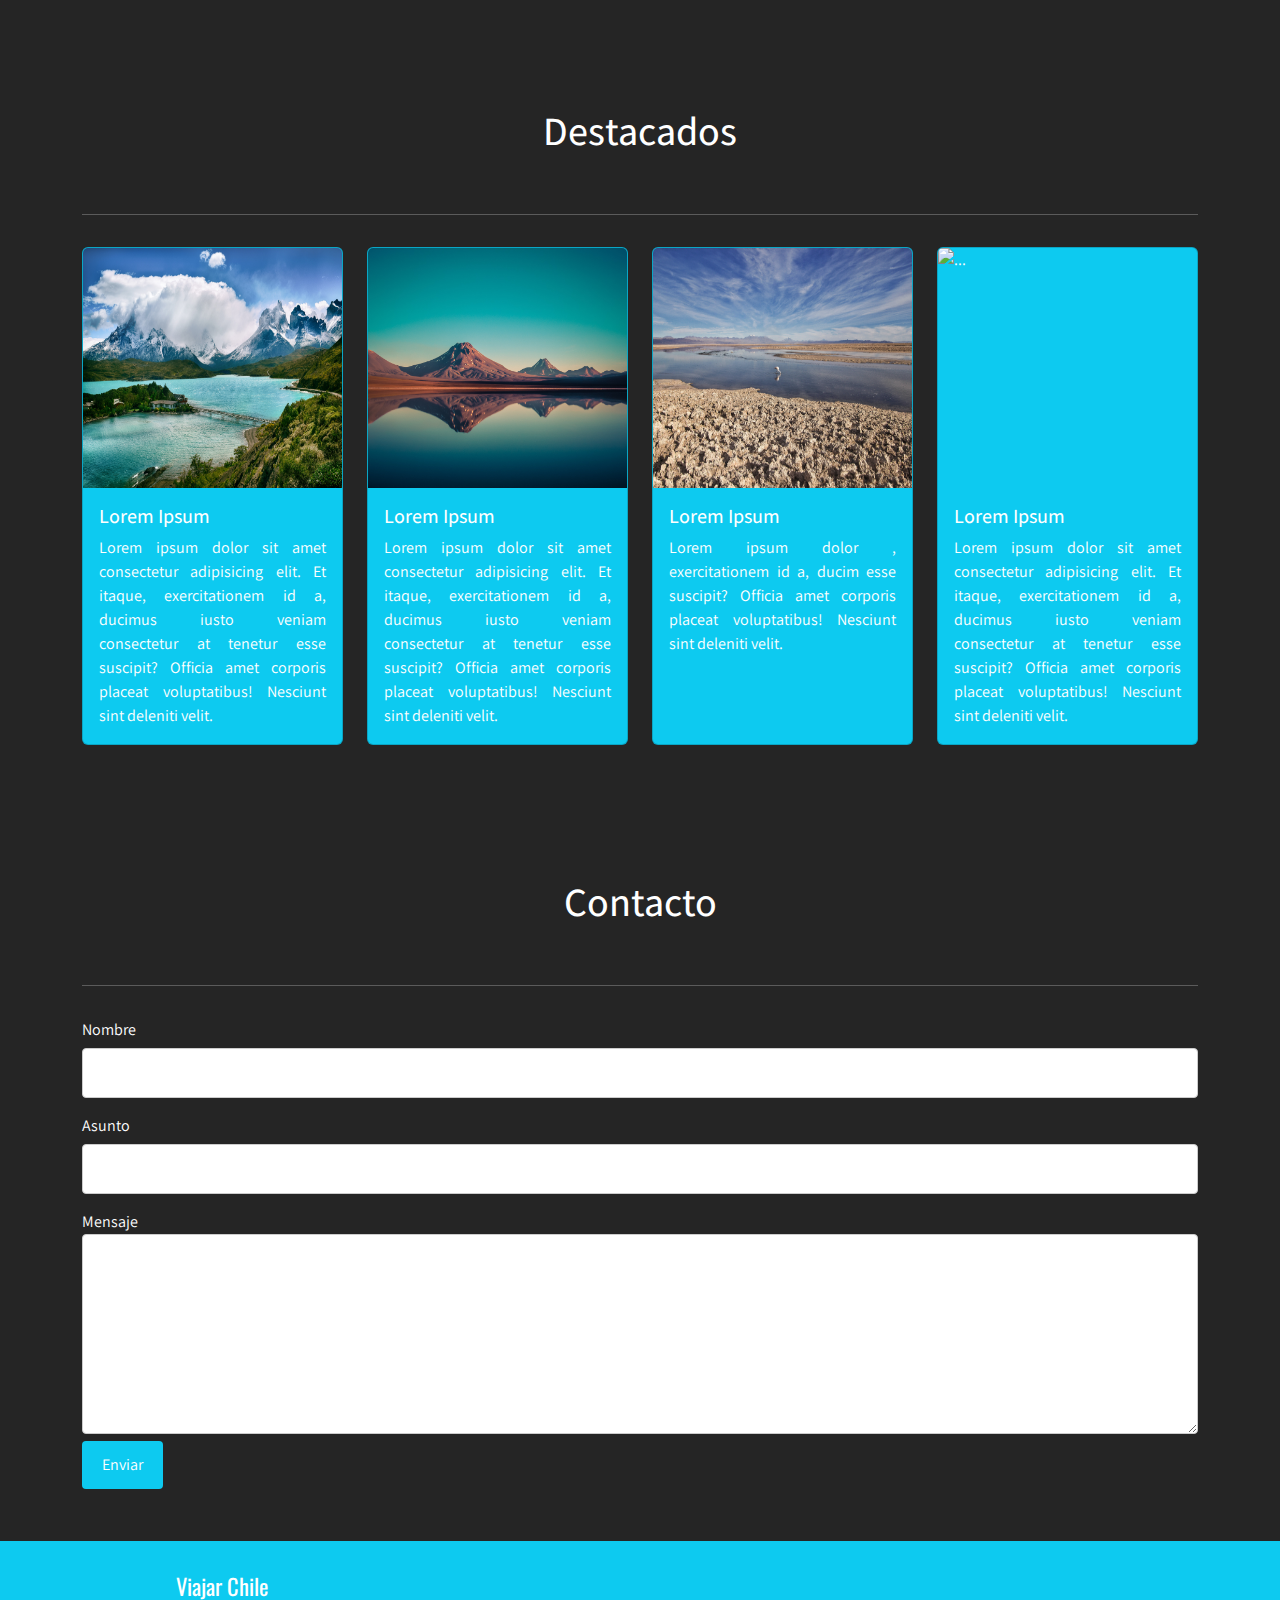
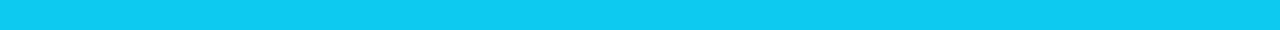
==== commit 97799a3f: "modificacion a md-cards" ====
--- a/index.html
+++ b/index.html
@@ -110,7 +110,7 @@
           </div>
         </div>
       </div>
-      <div class="col">
+      <div class="col d-none d-md-block">
         <div class="card h-100">
           <img src="assets/img/card3.jpg" class="card-img-top" alt="...">
           <div class="card-body">
@@ -119,7 +119,7 @@
           </div>
         </div>
       </div>
-      <div class="col">
+      <div class="col d-none d-md-block">
         <div class="card h-100">
           <img src="assets/img/card4.jpg" class="card-img-top" alt="...">
           <div class="card-body">
@@ -147,7 +147,9 @@
       <label for="subject">Mensaje</label>
       <textarea id="subject" name="subject"  style="height:200px"></textarea>
   
-      <input type="submit" value="Enviar">
+      <input type="submit" data-bs-toggle="tooltip"
+      data-bs-placement="top" data-bs-custom-class="custom-tooltip"
+      data-bs-title="Confirmar Mensaje" value="Enviar">
     </form>
   </div>
   </section>
--- a/assets/style/style.css
+++ b/assets/style/style.css
@@ -98,9 +98,8 @@
 }
 
 .footer-cont {
-    position: bottom;
-    left: 0;
-    bottom: 0;
+    position: relative;
+    bottom: -1rem;
     width: 100%;
     font-family: "Oswald";
     background-color: rgb(13,202,240) !important;
@@ -109,6 +108,7 @@
     padding-top: 0 !important;
     padding-bottom: 0 !important;
     height: auto;
+    
 }
 
 
